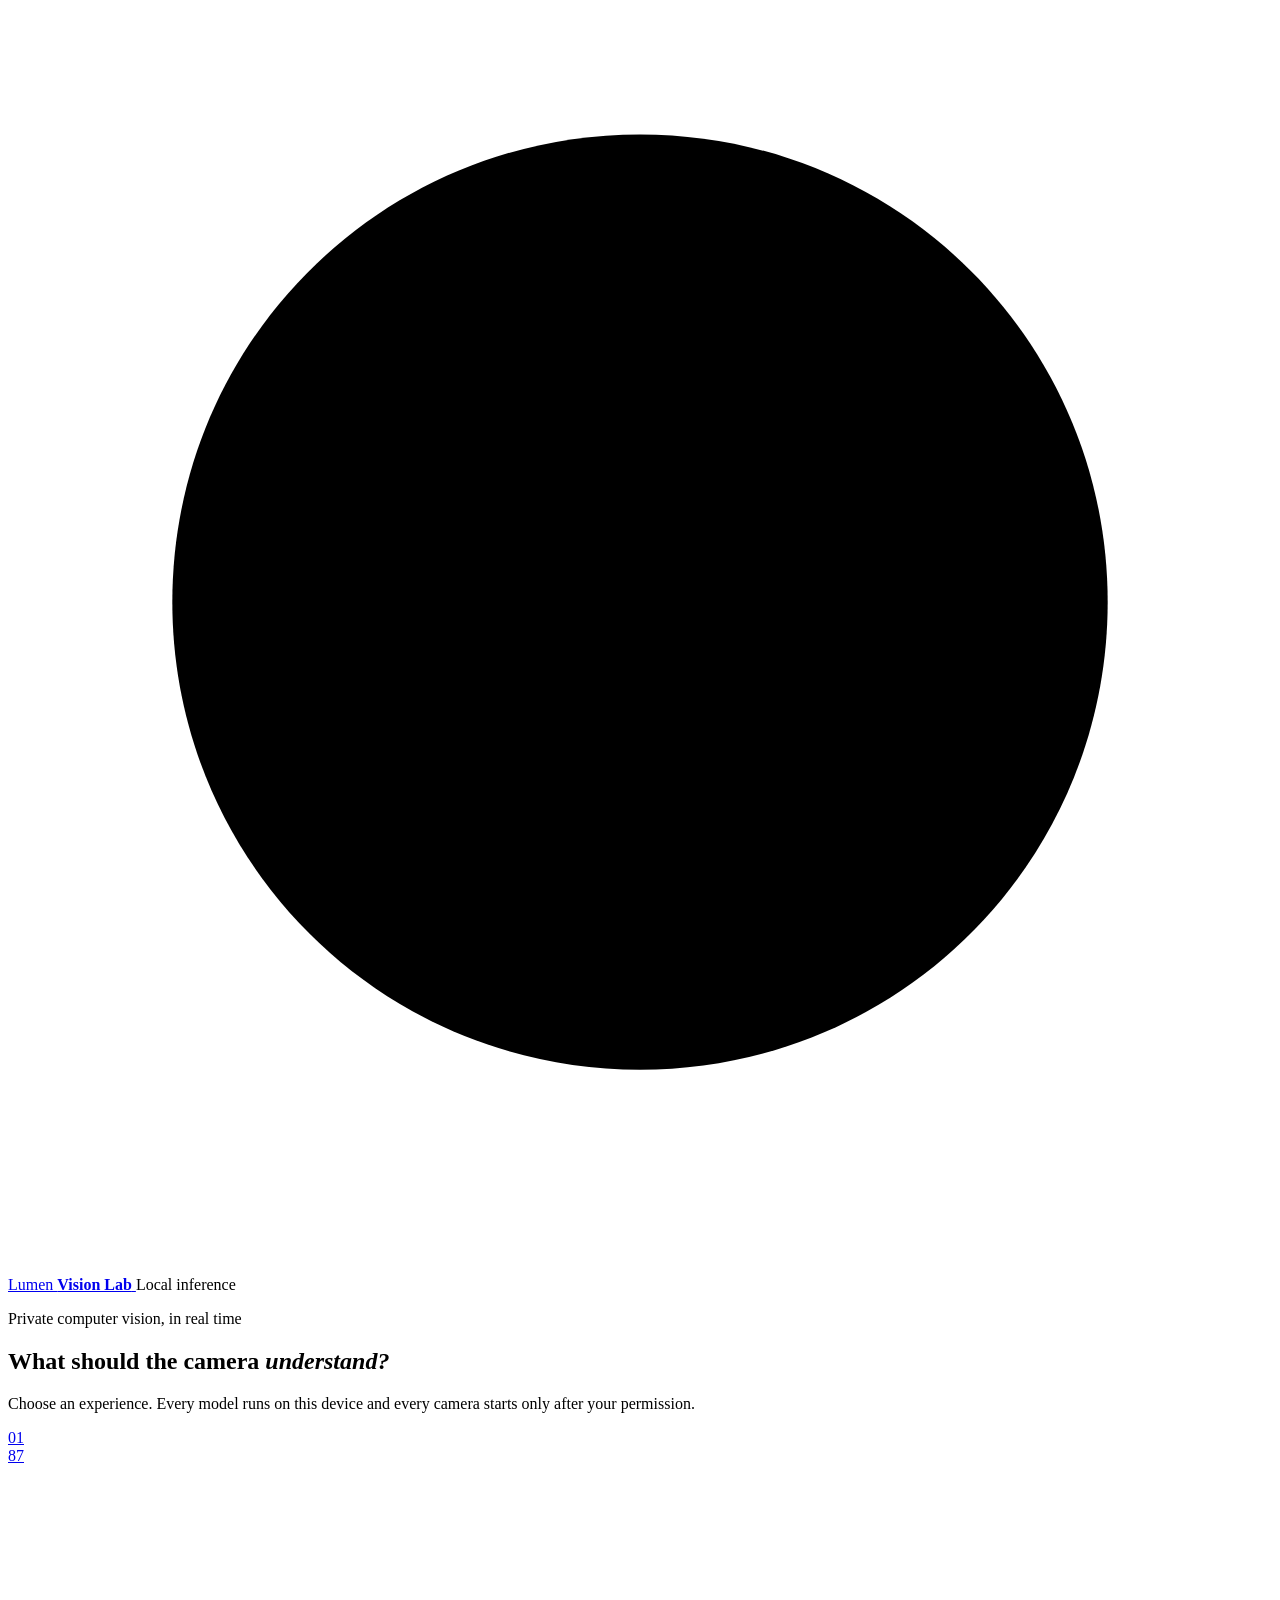
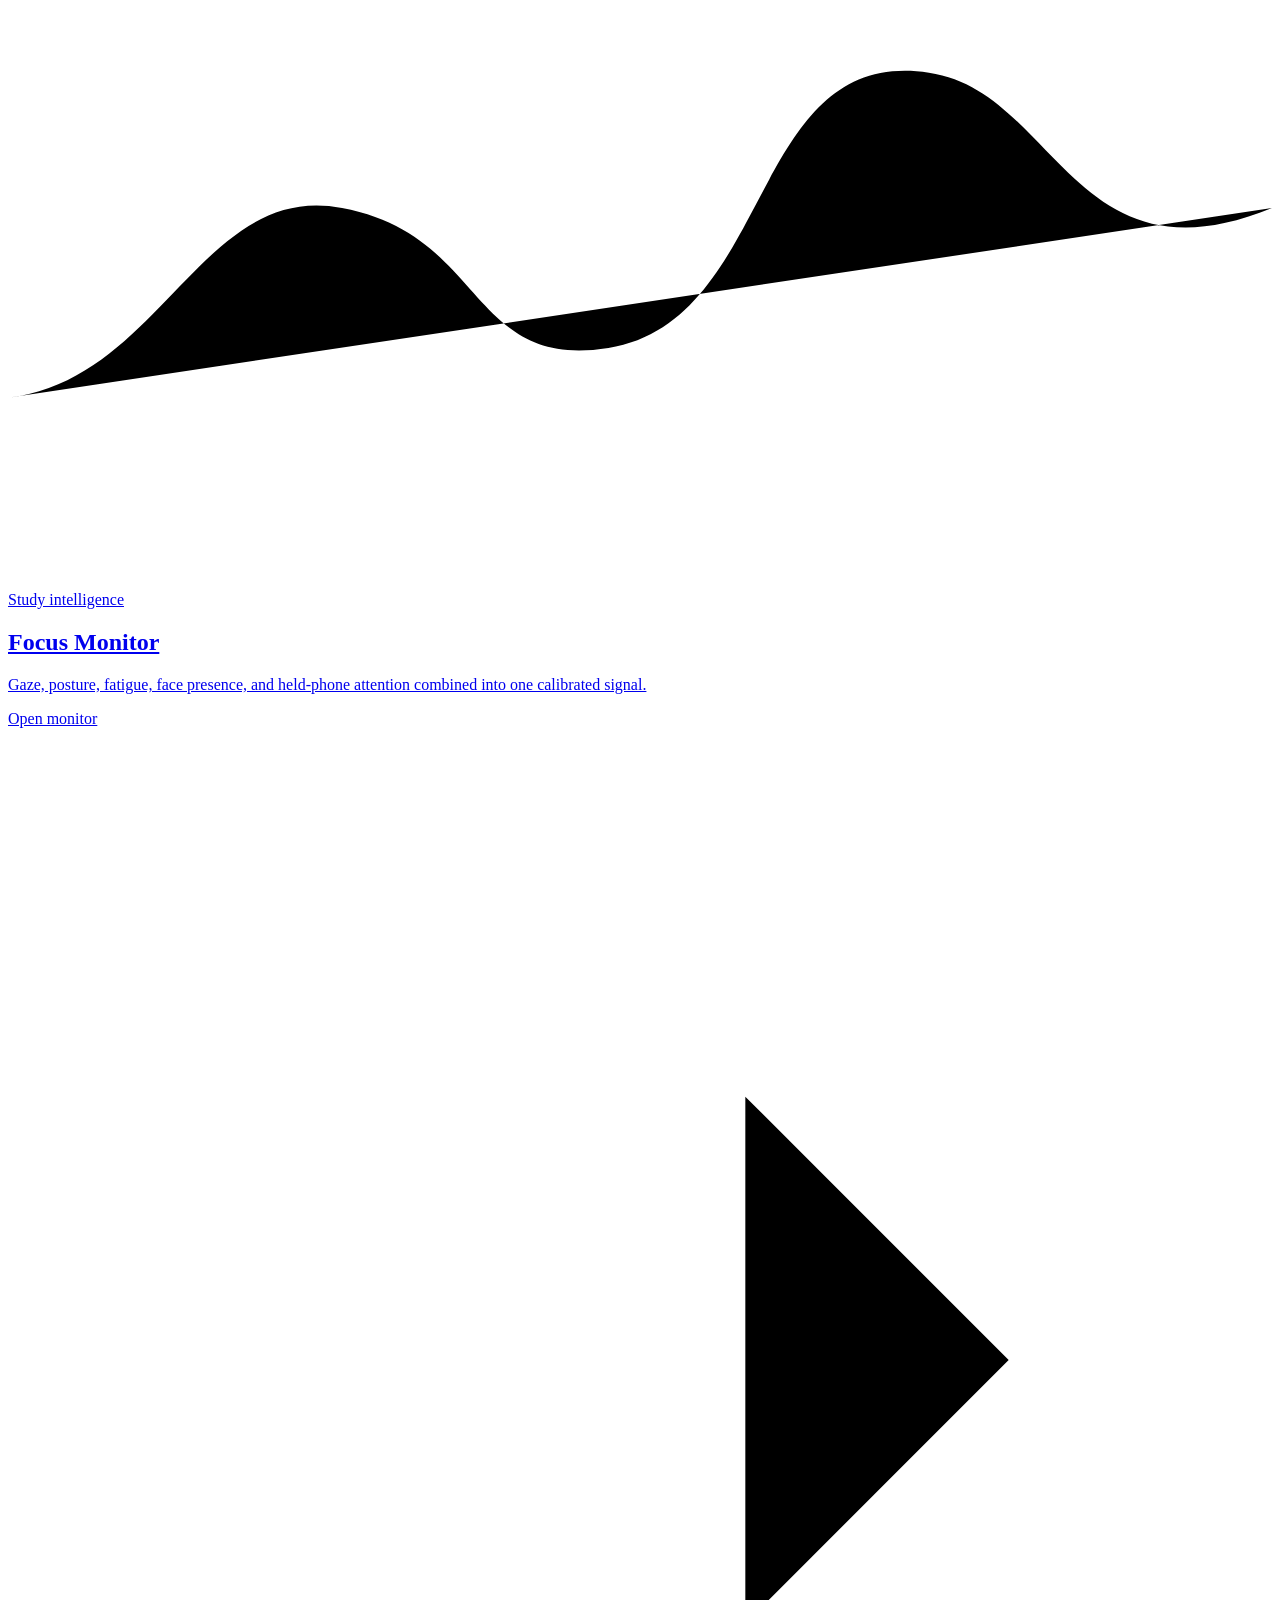
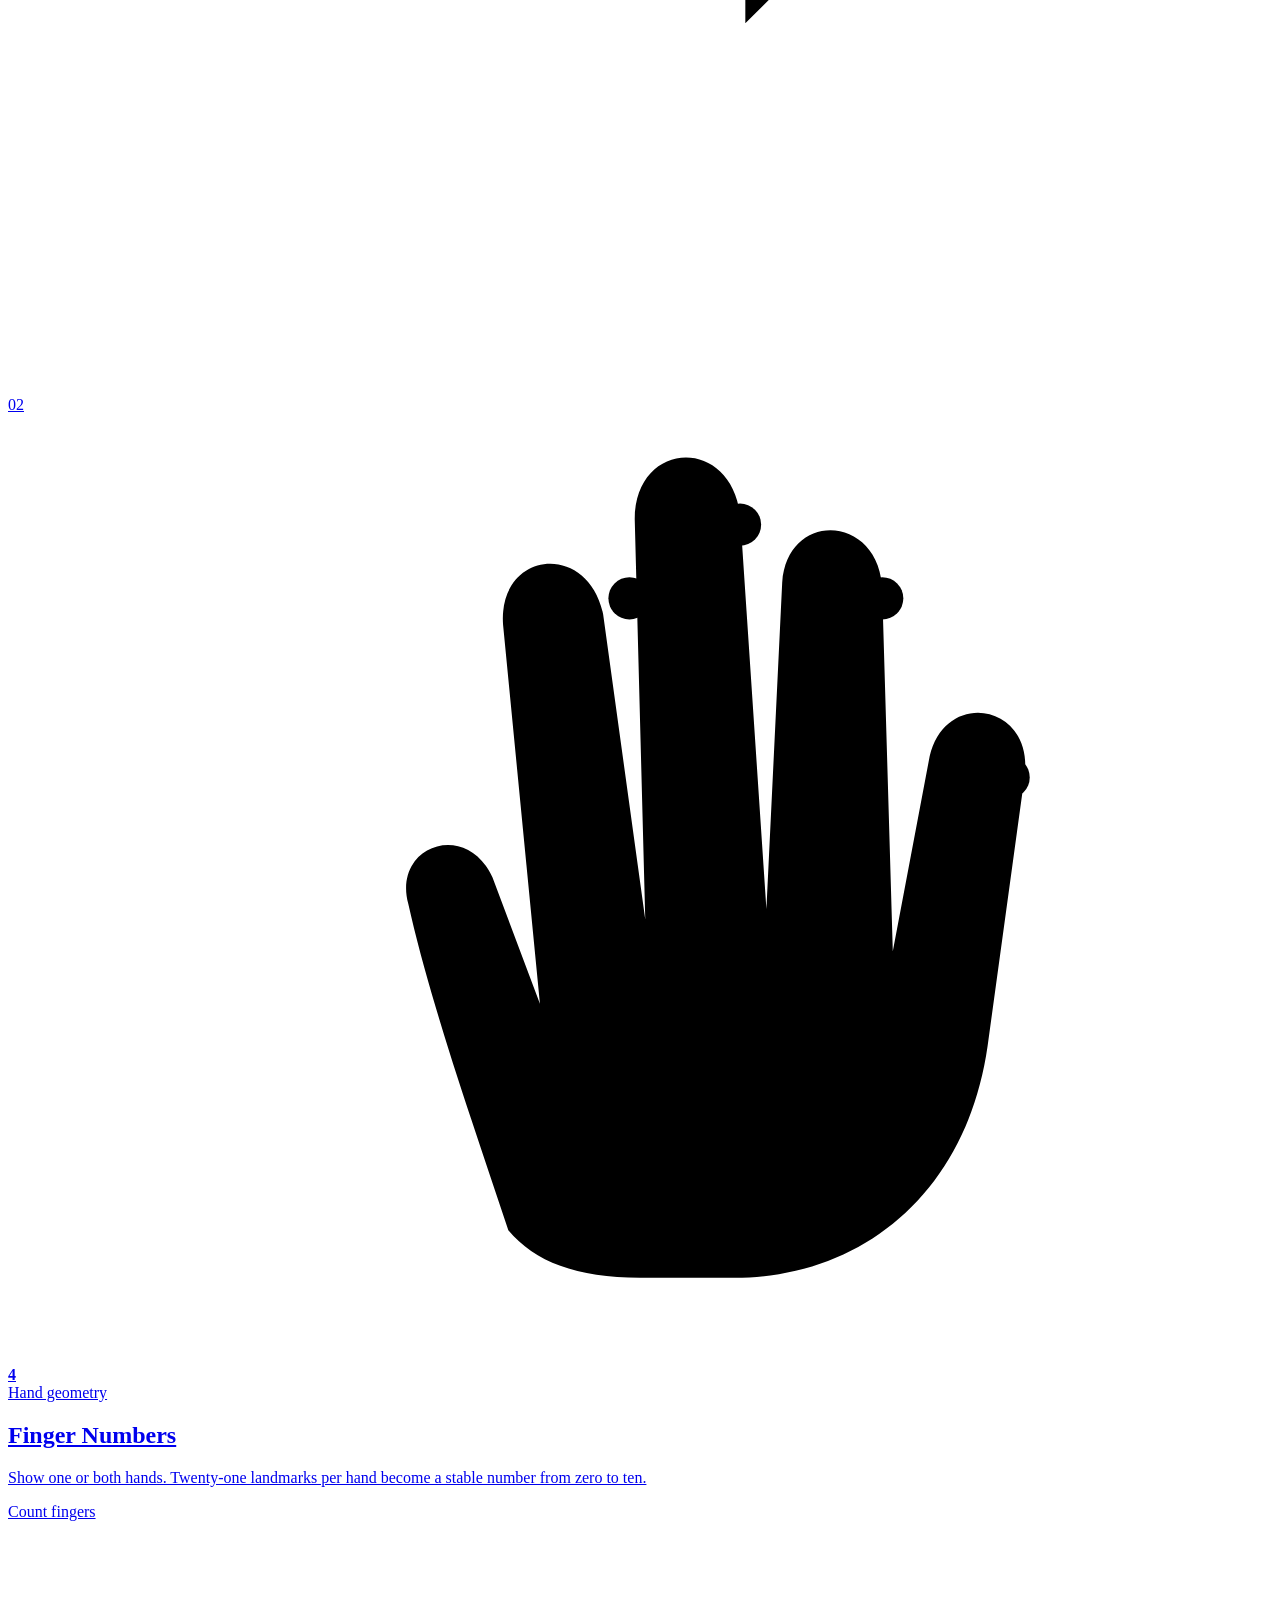
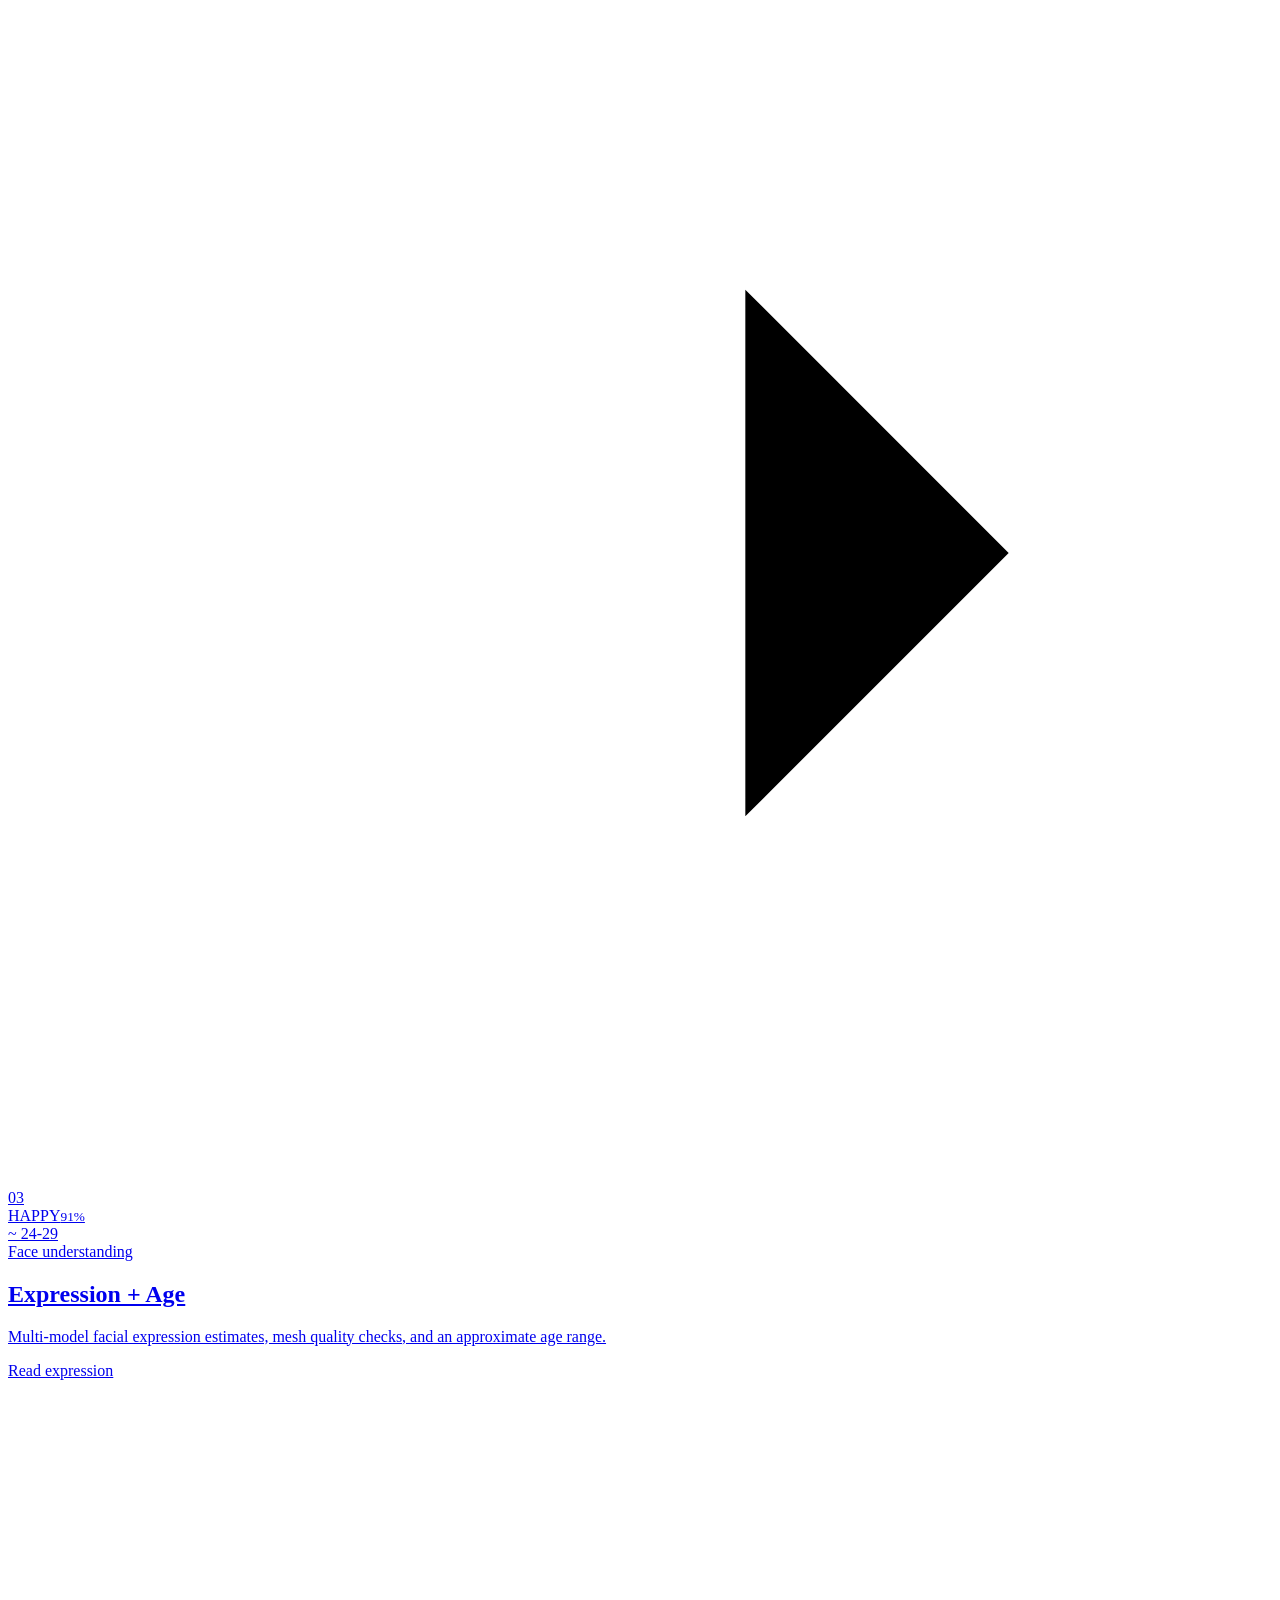
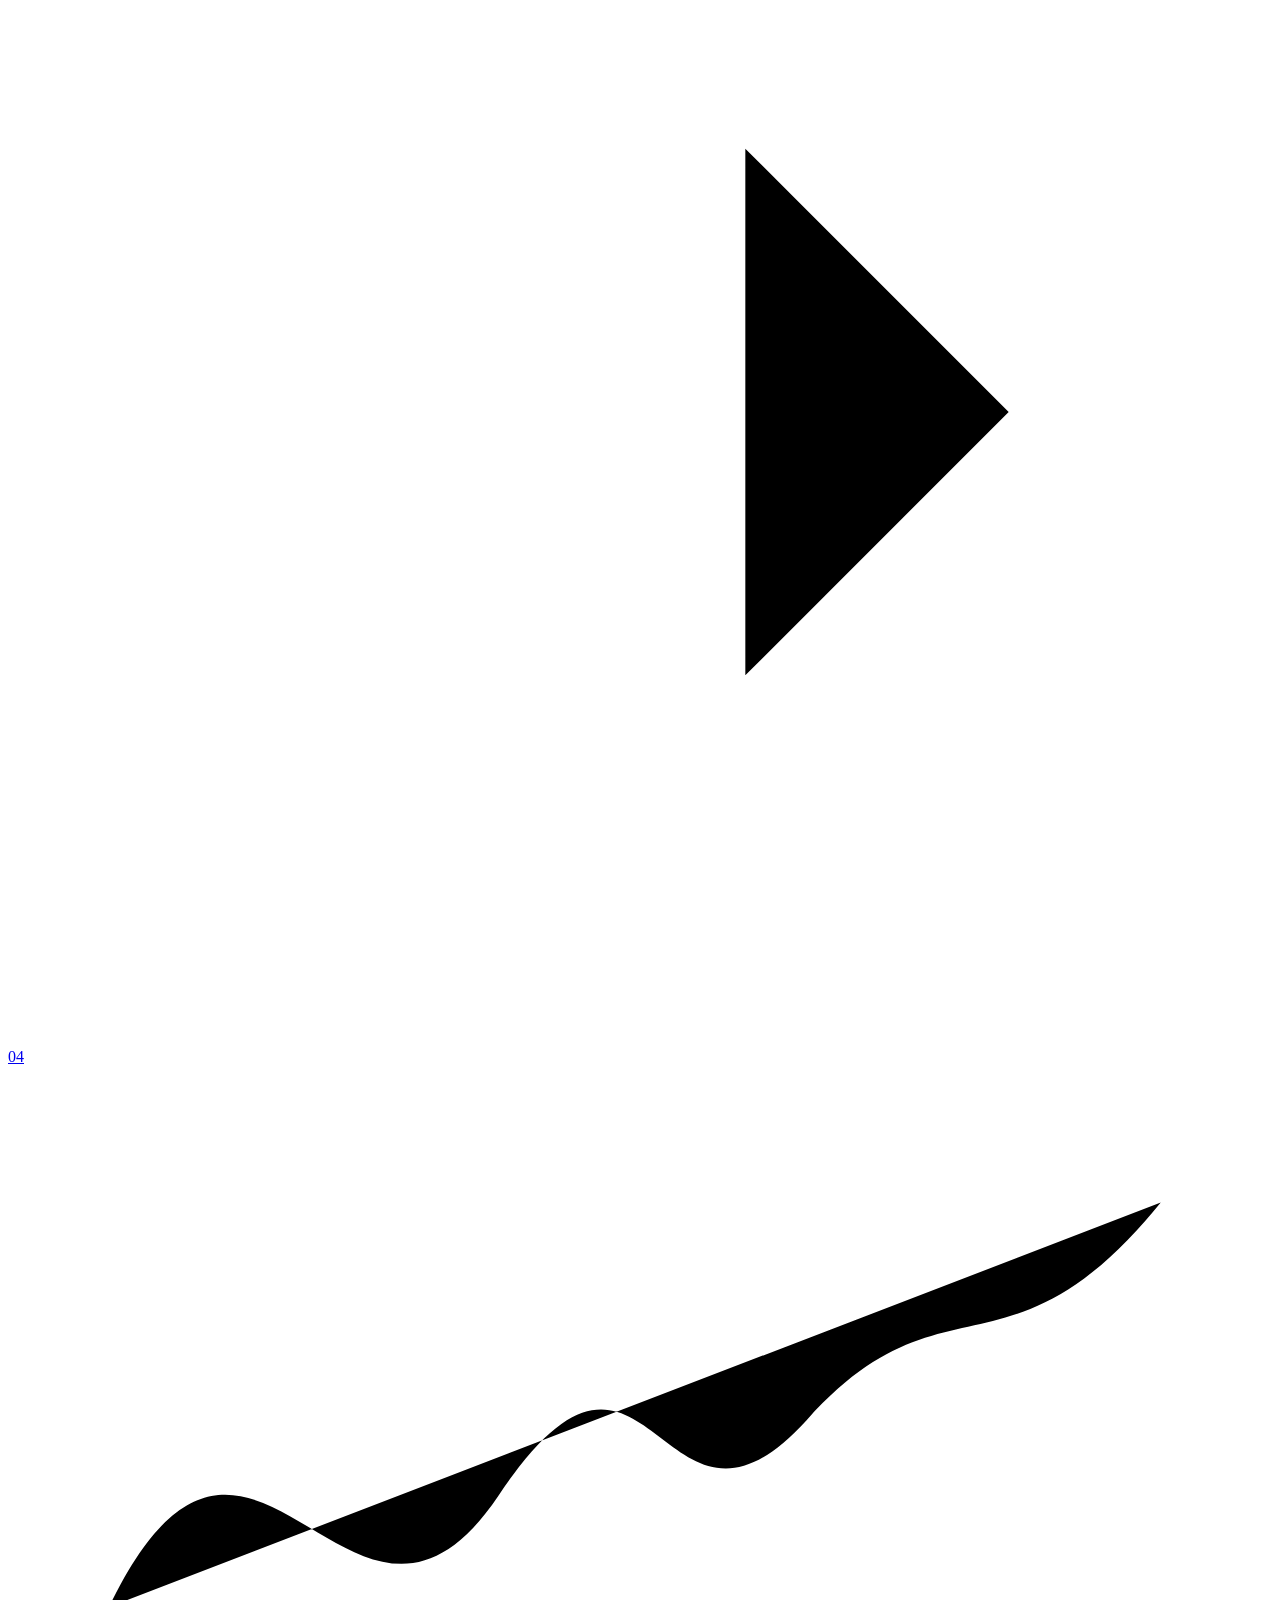
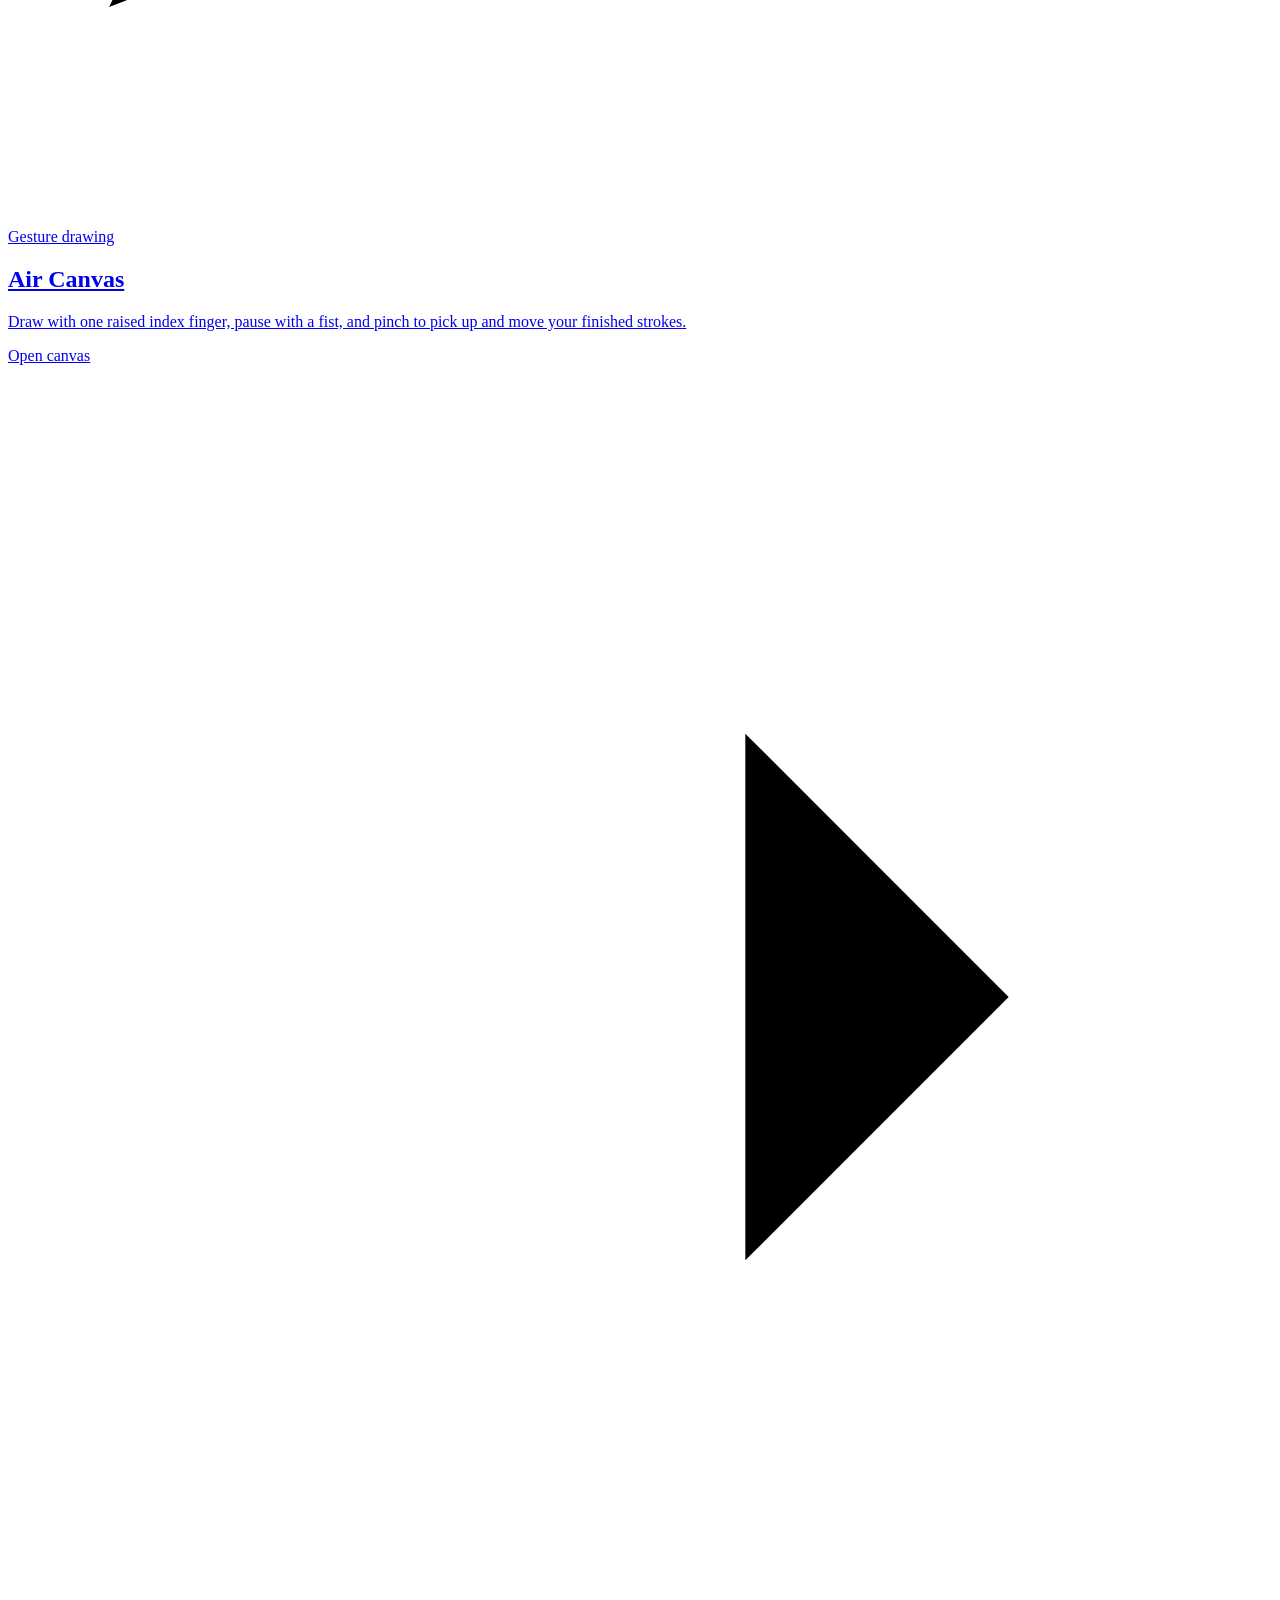
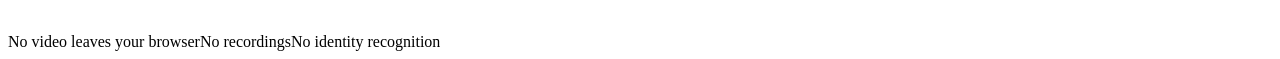
==== templates/index.html @ 9314dd33 "Initial commit: Lumen Vision Lab" ====
<!doctype html>
<html lang="en">
<head>
  <meta charset="utf-8">
  <meta name="viewport" content="width=device-width, initial-scale=1">
  <meta name="theme-color" content="#07110f">
  <meta name="description" content="Four private, on-device computer vision experiences.">
  <title>Lumen Vision Lab</title>
  <link rel="stylesheet" href="{{ url_for('static', filename='css/suite.css') }}">
</head>
<body class="suite-home">
  <div class="suite-noise" aria-hidden="true"></div>
  <header class="suite-nav">
    <a class="suite-brand" href="/" aria-label="Lumen Vision Lab home">
      <svg viewBox="0 0 40 40" aria-hidden="true"><path d="M20 4c8.2 0 14.8 6.6 14.8 14.8S28.2 33.6 20 33.6 5.2 27 5.2 18.8 11.8 4 20 4Z"/><path d="M20 10.2a8.6 8.6 0 1 1 0 17.2 8.6 8.6 0 0 1 0-17.2Z"/><circle cx="20" cy="18.8" r="3.4"/></svg>
      <span>Lumen <b>Vision Lab</b></span>
    </a>
    <span class="local-badge"><i></i> Local inference</span>
  </header>

  <main class="suite-main">
    <section class="suite-hero">
      <p class="suite-eyebrow">Private computer vision, in real time</p>
      <h1>What should the camera <em>understand?</em></h1>
      <p>Choose an experience. Every model runs on this device and every camera starts only after your permission.</p>
    </section>

    <section class="tool-grid" aria-label="Vision tools">
      <a class="tool-card focus-tool" href="/focus">
        <span class="tool-number">01</span>
        <div class="tool-visual focus-visual" aria-hidden="true">
          <div class="focus-orbit"><i></i><span>87</span></div>
          <svg viewBox="0 0 280 160"><path d="M0 118c34-4 43-48 74-42 32 6 28 36 59 31 37-6 31-67 71-61 28 4 32 48 76 30"/></svg>
        </div>
        <div class="tool-copy"><span class="tool-kicker">Study intelligence</span><h2>Focus Monitor</h2><p>Gaze, posture, fatigue, face presence, and held-phone attention combined into one calibrated signal.</p></div>
        <span class="tool-action">Open monitor <svg viewBox="0 0 24 24" aria-hidden="true"><path d="M5 12h14m-5-5 5 5-5 5"/></svg></span>
      </a>

      <a class="tool-card fingers-tool" href="/fingers">
        <span class="tool-number">02</span>
        <div class="tool-visual hand-visual" aria-hidden="true">
          <svg viewBox="0 0 240 180"><path d="M95 155c-7-21-15-44-19-62-3-11 11-16 16-5l9 24-7-72c-1-14 16-16 19-2l8 58-2-76c0-15 18-16 20-1l5 75 3-62c1-14 19-13 19 2l2 68 7-37c3-13 20-10 18 4l-7 51c-4 28-24 44-48 44h-18c-12 0-20-3-25-9Z"/><circle cx="118" cy="35" r="4"/><circle cx="139" cy="21" r="4"/><circle cx="166" cy="35" r="4"/><circle cx="190" cy="69" r="4"/></svg>
          <strong>4</strong>
        </div>
        <div class="tool-copy"><span class="tool-kicker">Hand geometry</span><h2>Finger Numbers</h2><p>Show one or both hands. Twenty-one landmarks per hand become a stable number from zero to ten.</p></div>
        <span class="tool-action">Count fingers <svg viewBox="0 0 24 24" aria-hidden="true"><path d="M5 12h14m-5-5 5 5-5 5"/></svg></span>
      </a>

      <a class="tool-card emotion-tool" href="/emotion">
        <span class="tool-number">03</span>
        <div class="tool-visual emotion-visual" aria-hidden="true">
          <div class="face-frame"><i></i><i></i><span>HAPPY<small>91%</small></span></div>
          <div class="age-chip">~ 24-29</div>
        </div>
        <div class="tool-copy"><span class="tool-kicker">Face understanding</span><h2>Expression + Age</h2><p>Multi-model facial expression estimates, mesh quality checks, and an approximate age range.</p></div>
        <span class="tool-action">Read expression <svg viewBox="0 0 24 24" aria-hidden="true"><path d="M5 12h14m-5-5 5 5-5 5"/></svg></span>
      </a>

      <a class="tool-card canvas-tool" href="/canvas">
        <span class="tool-number">04</span>
        <div class="tool-visual canvas-visual" aria-hidden="true"><i></i><i></i><i></i><svg viewBox="0 0 250 150"><path d="M20 107c28-58 48 21 77-22 30-45 32 17 61-15 27-30 40-6 70-43"/></svg></div>
        <div class="tool-copy"><span class="tool-kicker">Gesture drawing</span><h2>Air Canvas</h2><p>Draw with one raised index finger, pause with a fist, and pinch to pick up and move your finished strokes.</p></div>
        <span class="tool-action">Open canvas <svg viewBox="0 0 24 24" aria-hidden="true"><path d="M5 12h14m-5-5 5 5-5 5"/></svg></span>
      </a>
    </section>

    <footer class="suite-footer"><span>No video leaves your browser</span><span>No recordings</span><span>No identity recognition</span></footer>
  </main>
</body>
</html>
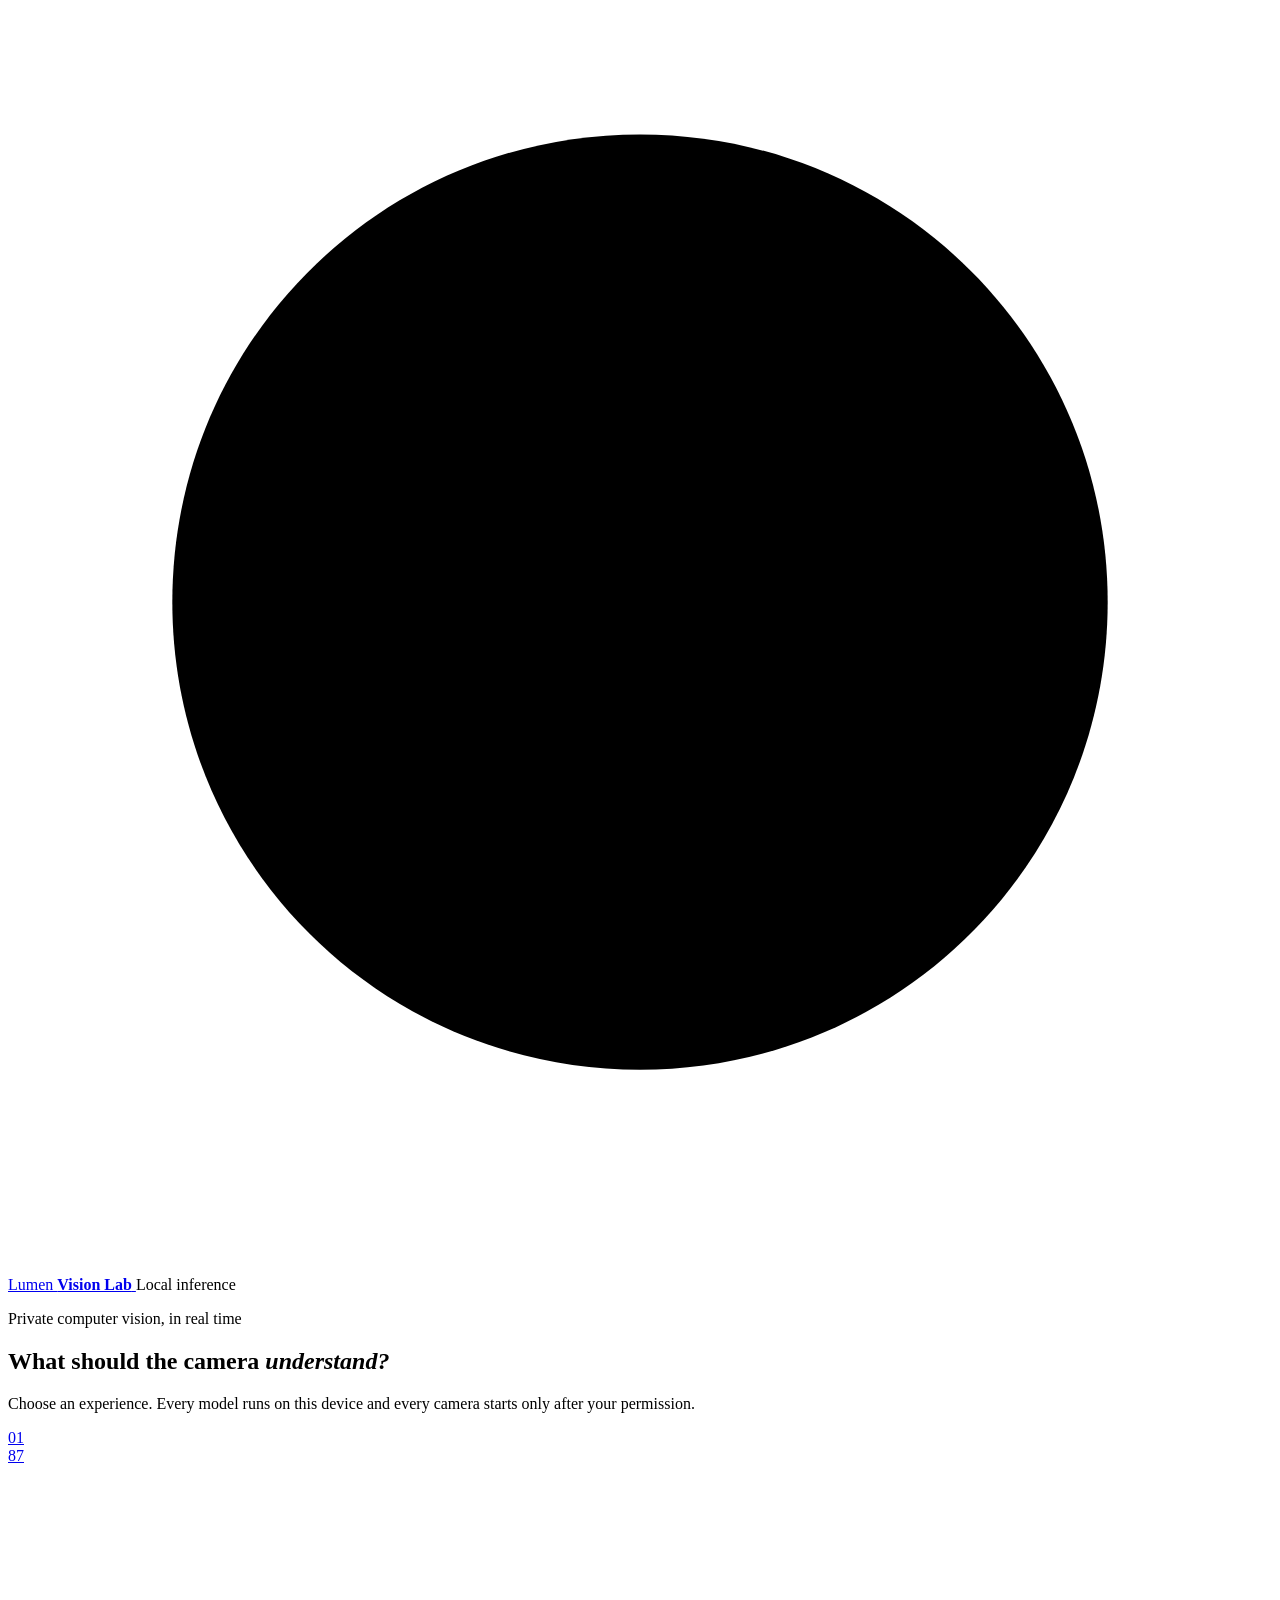
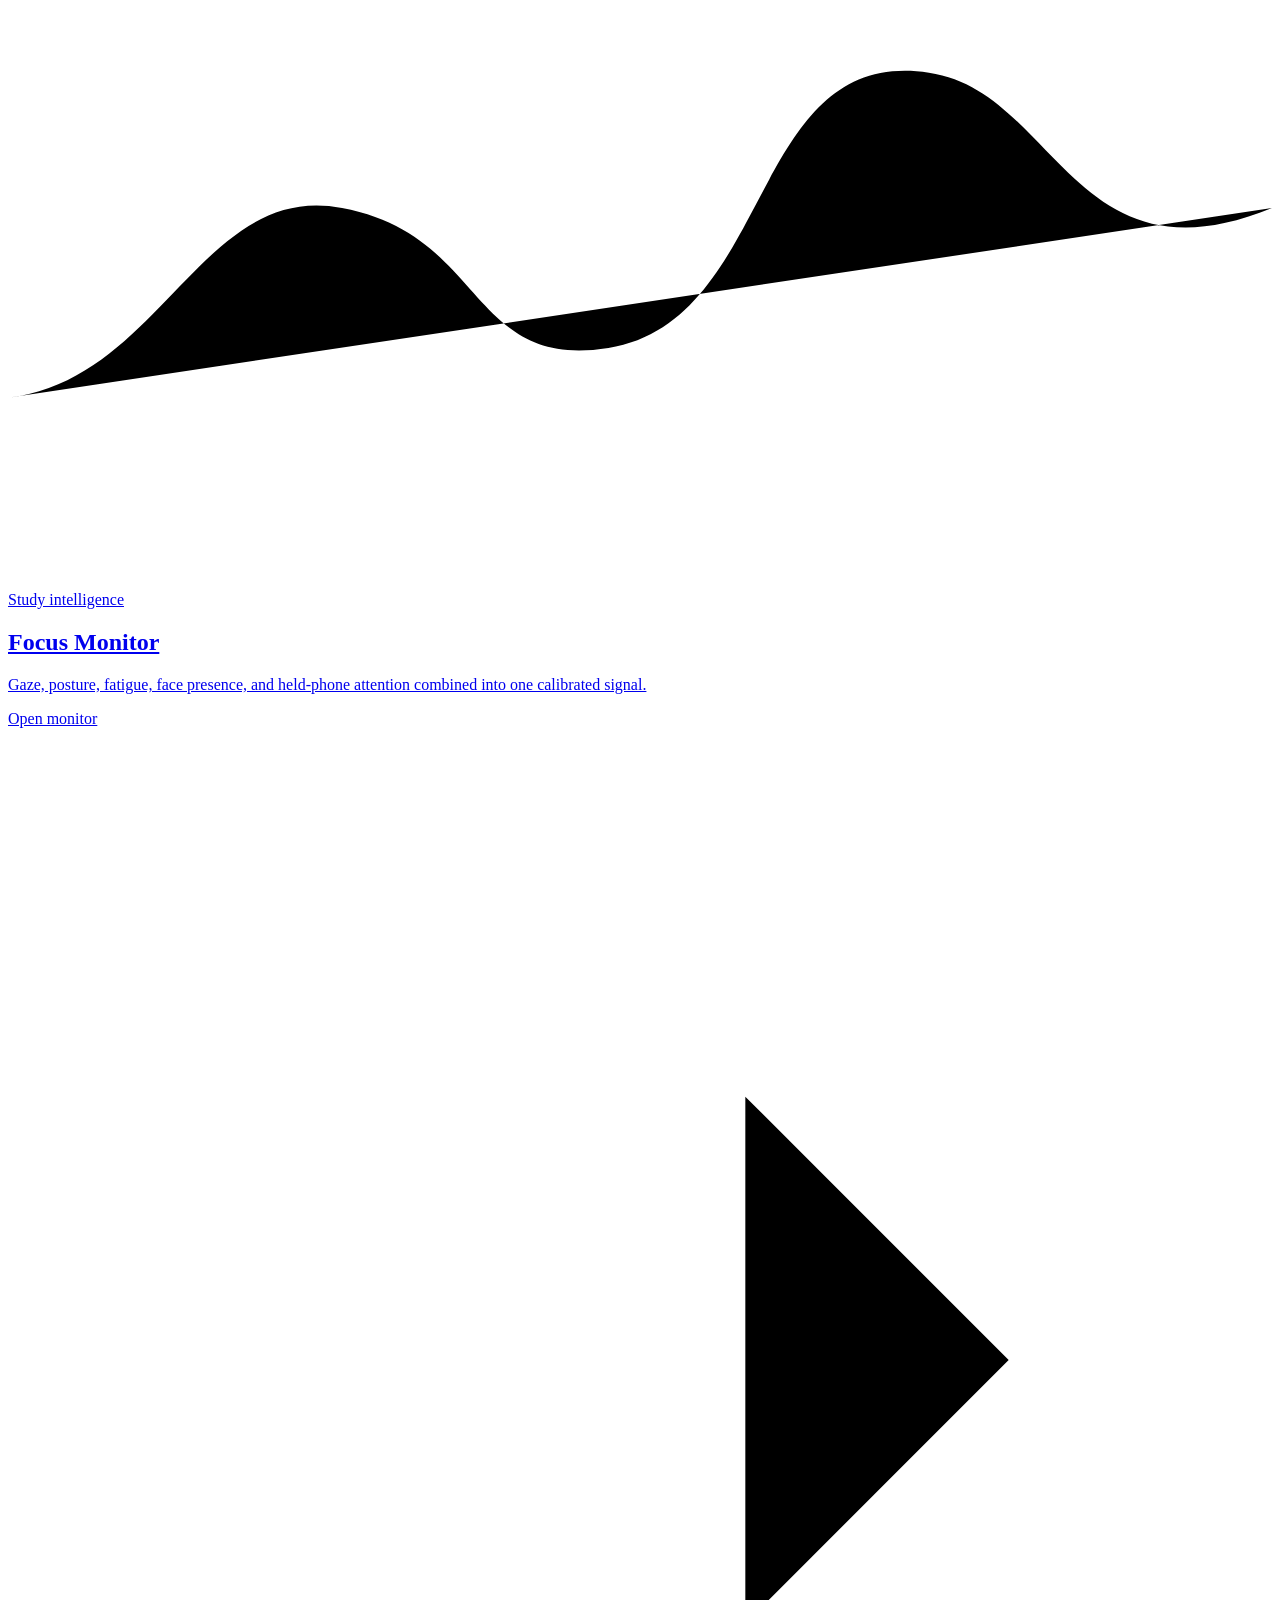
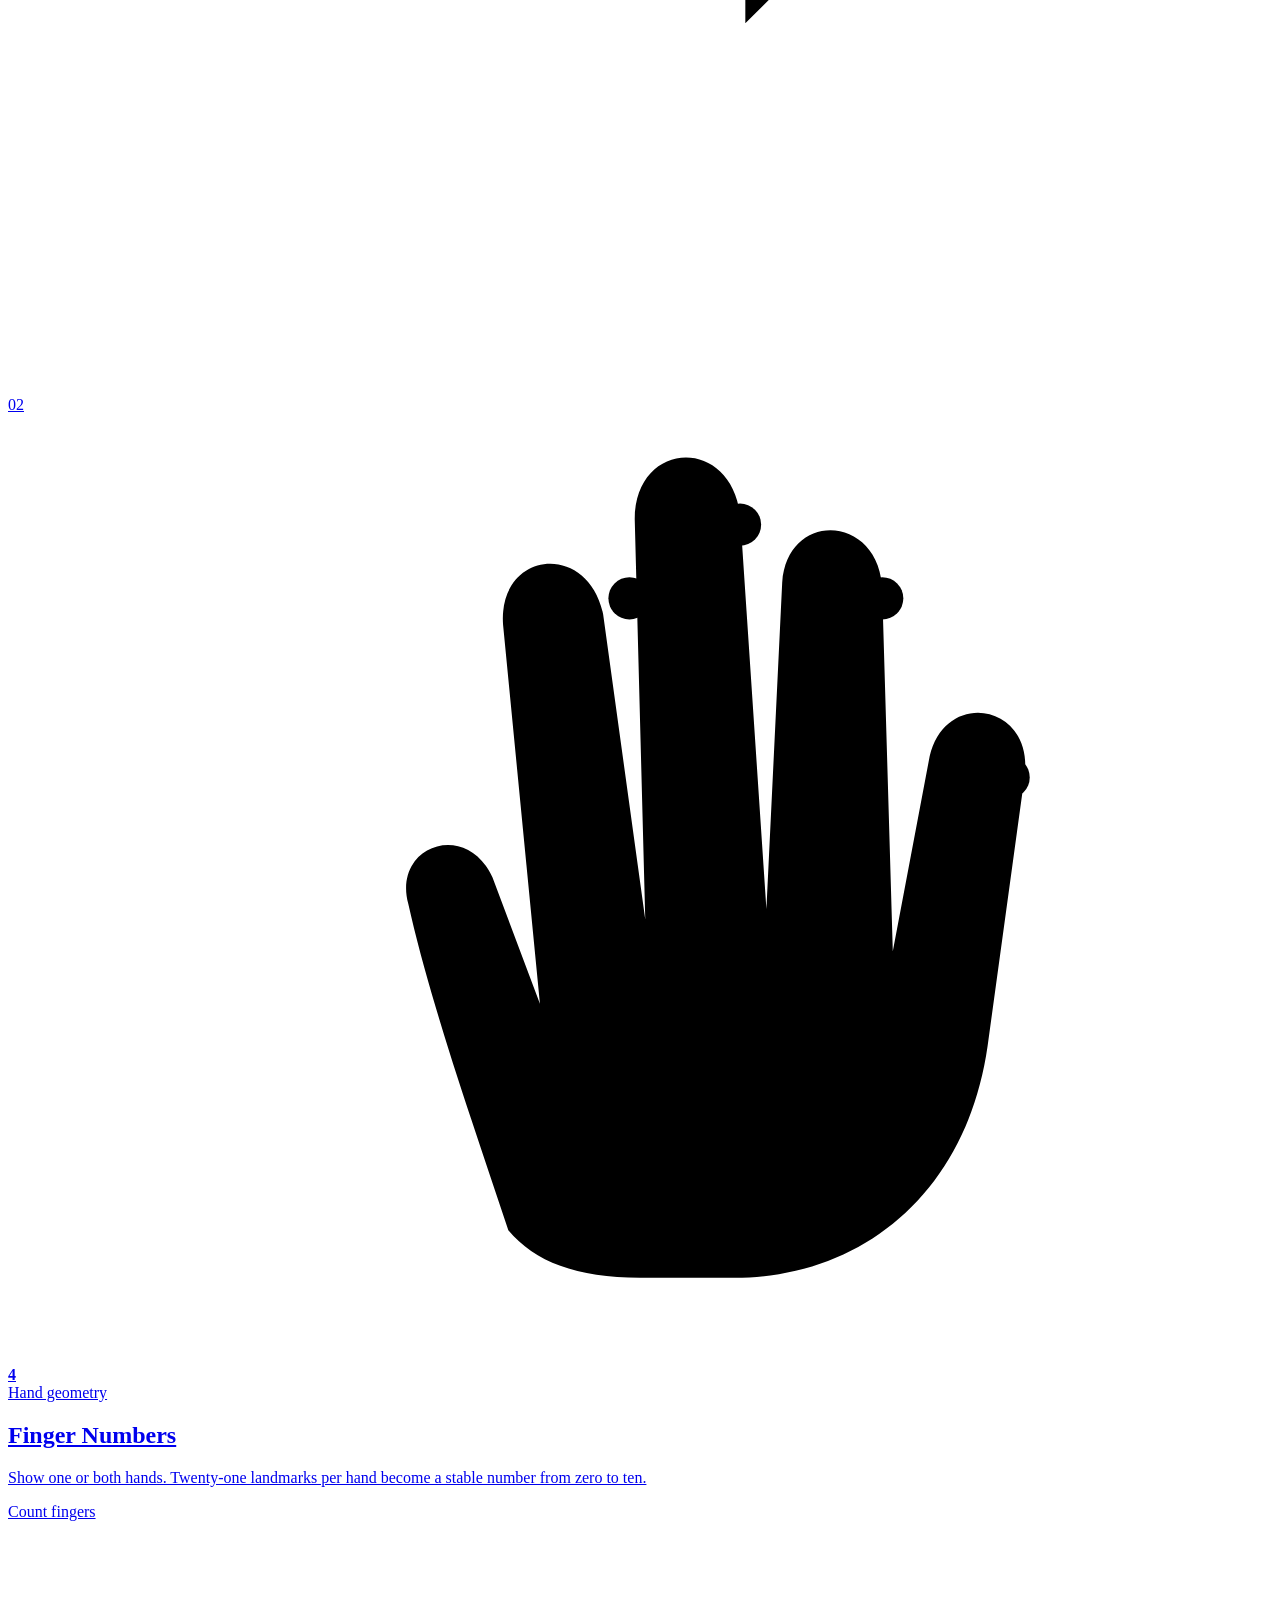
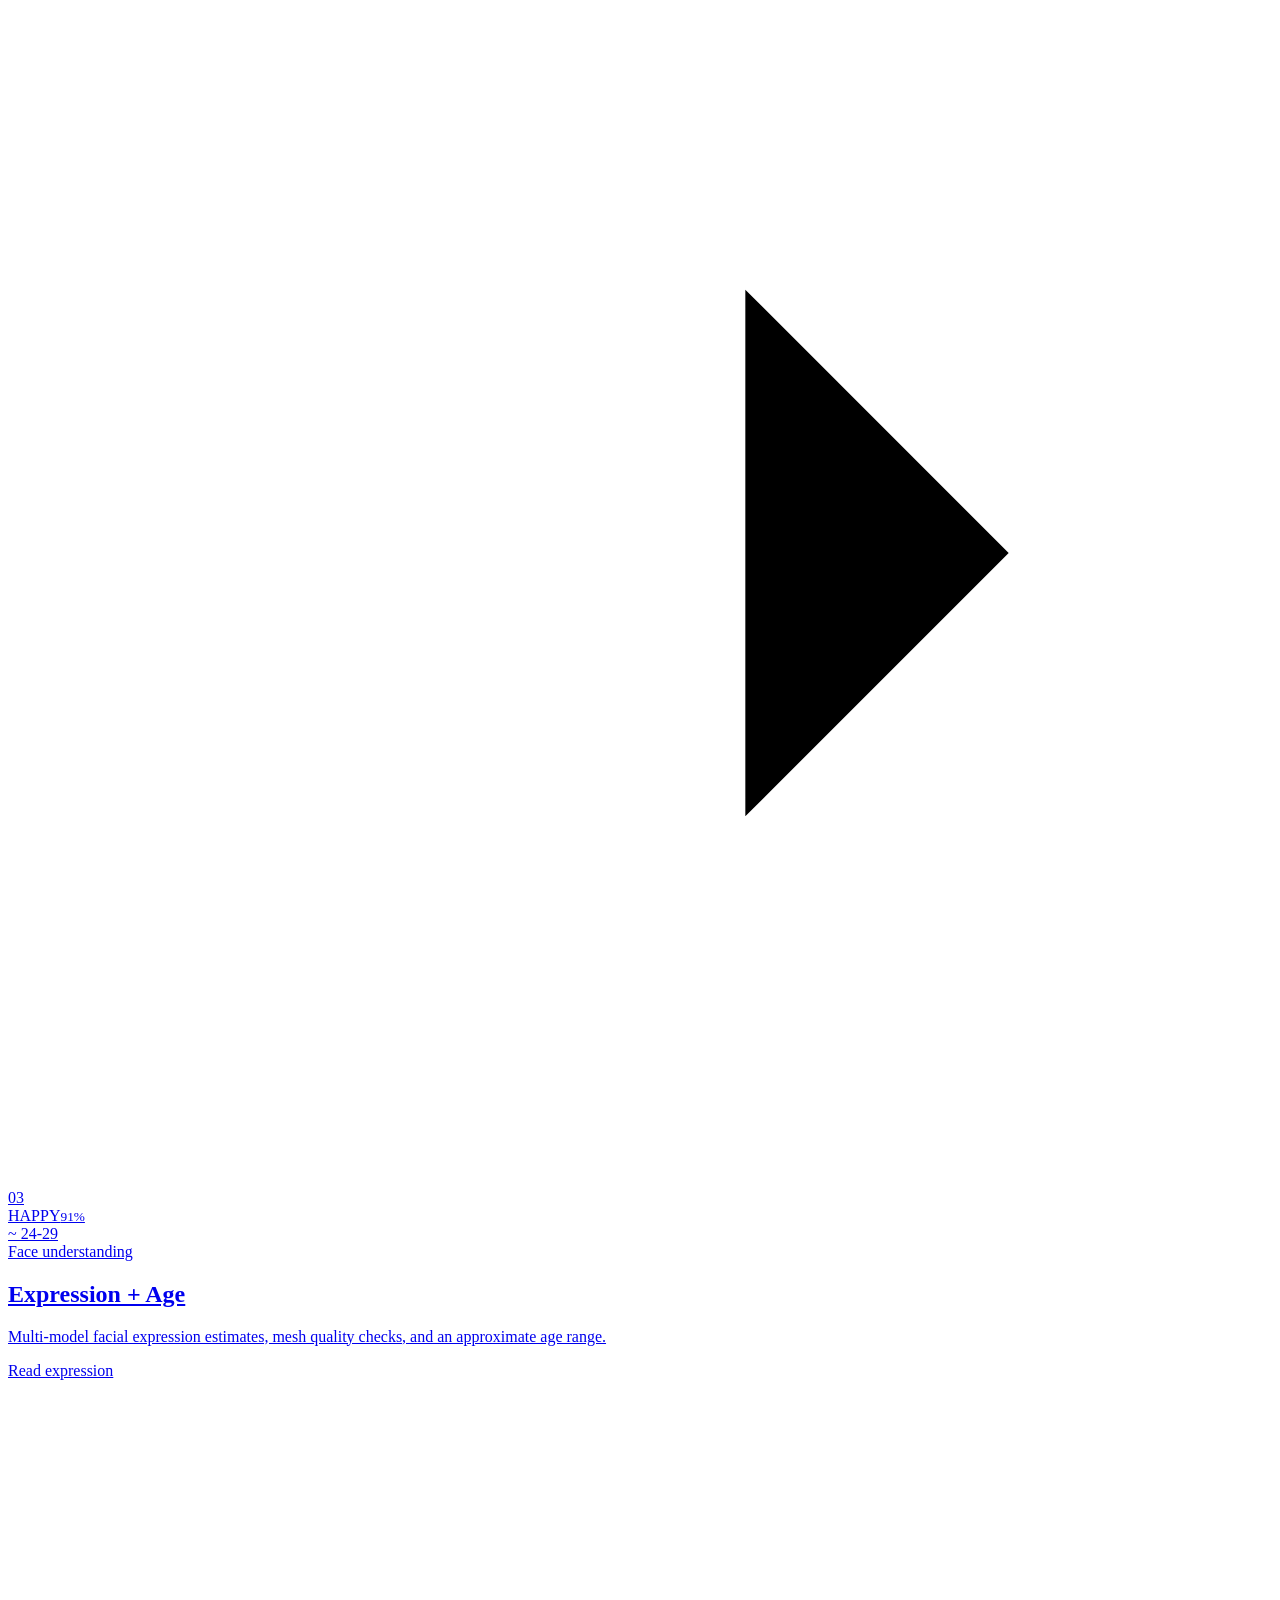
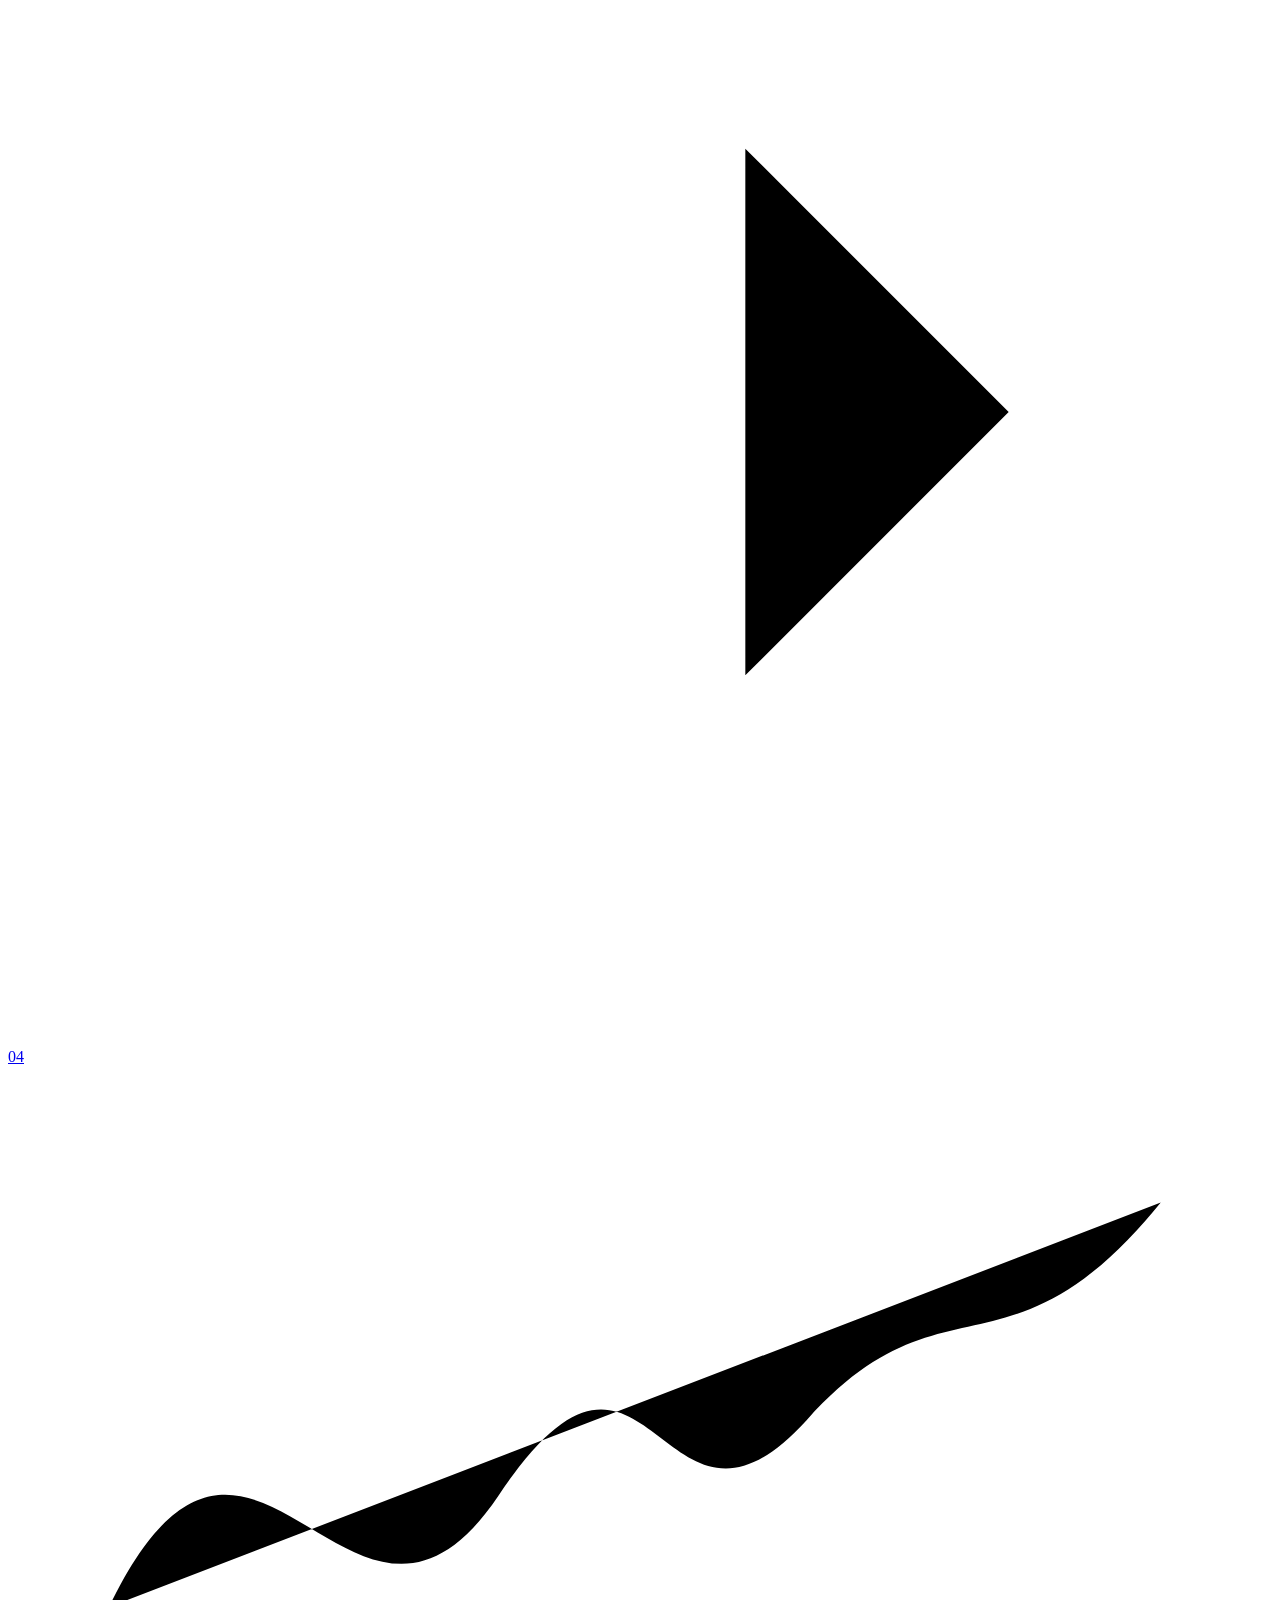
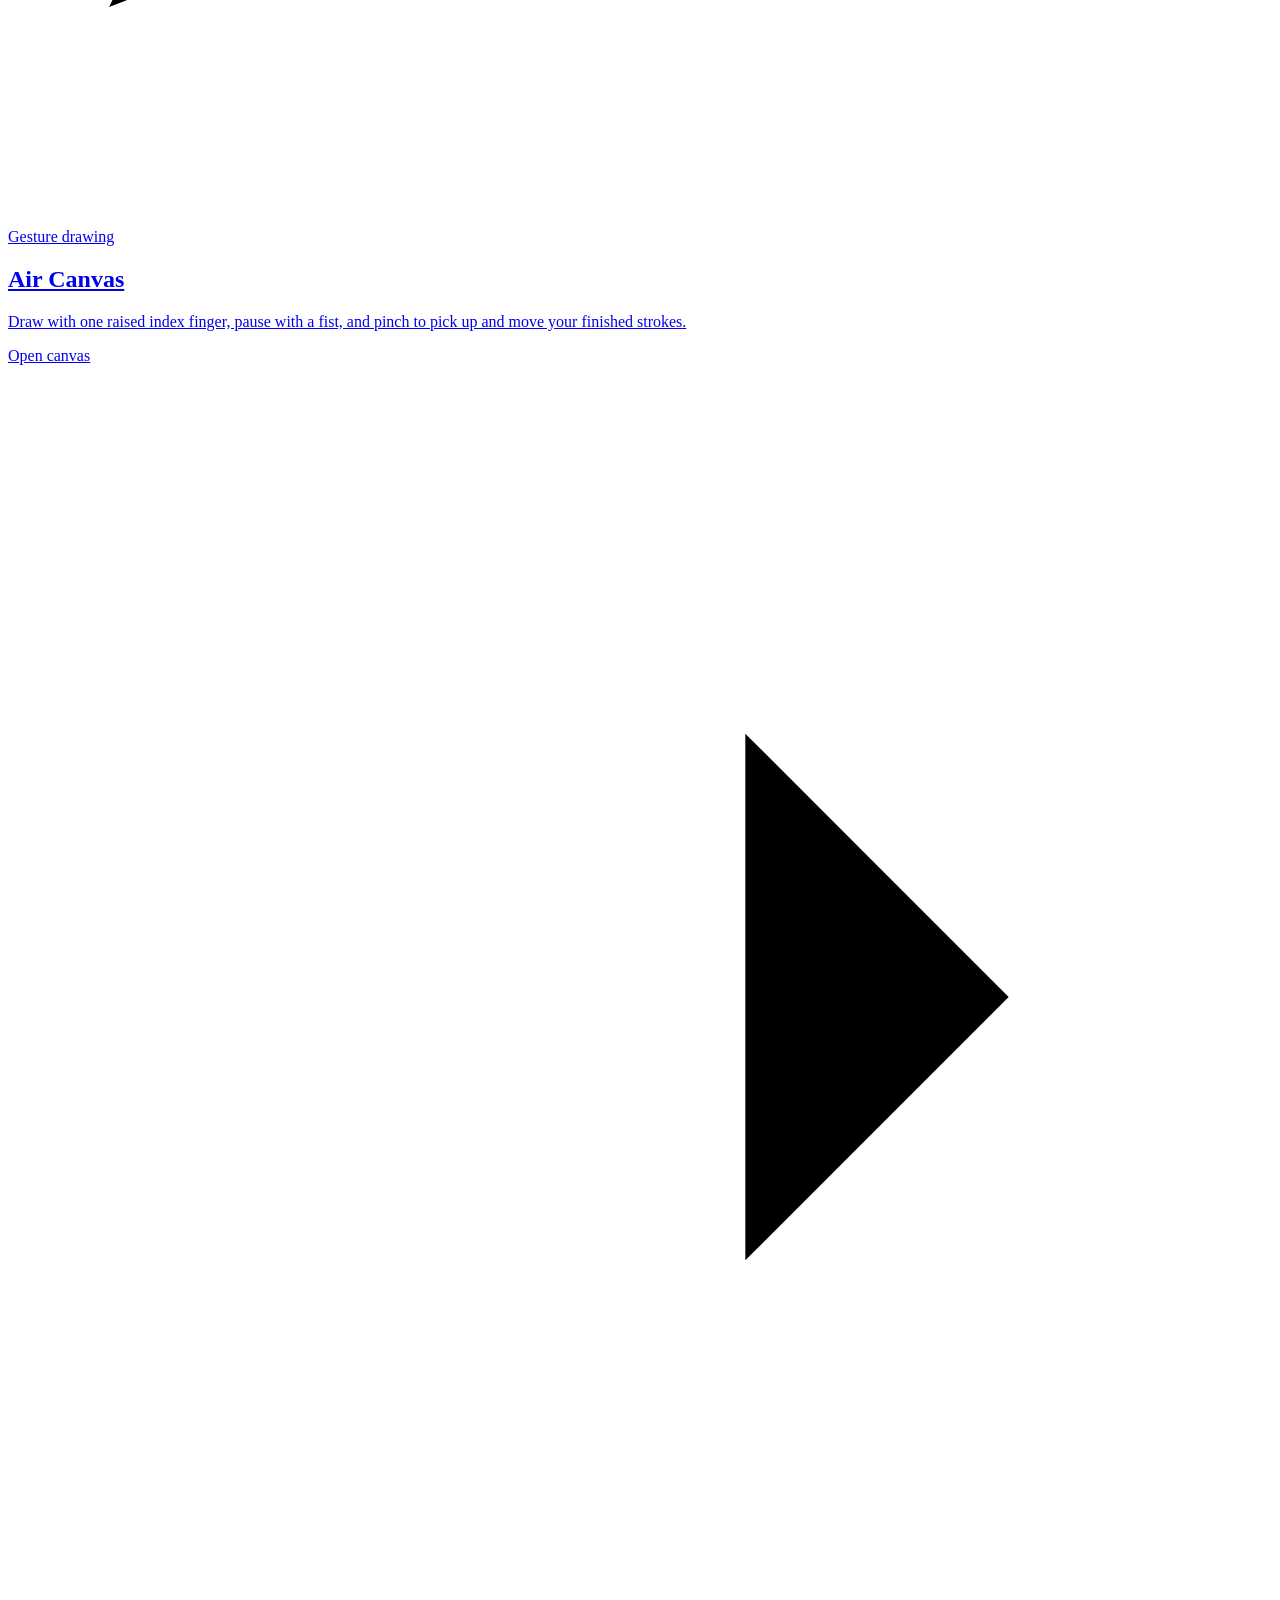
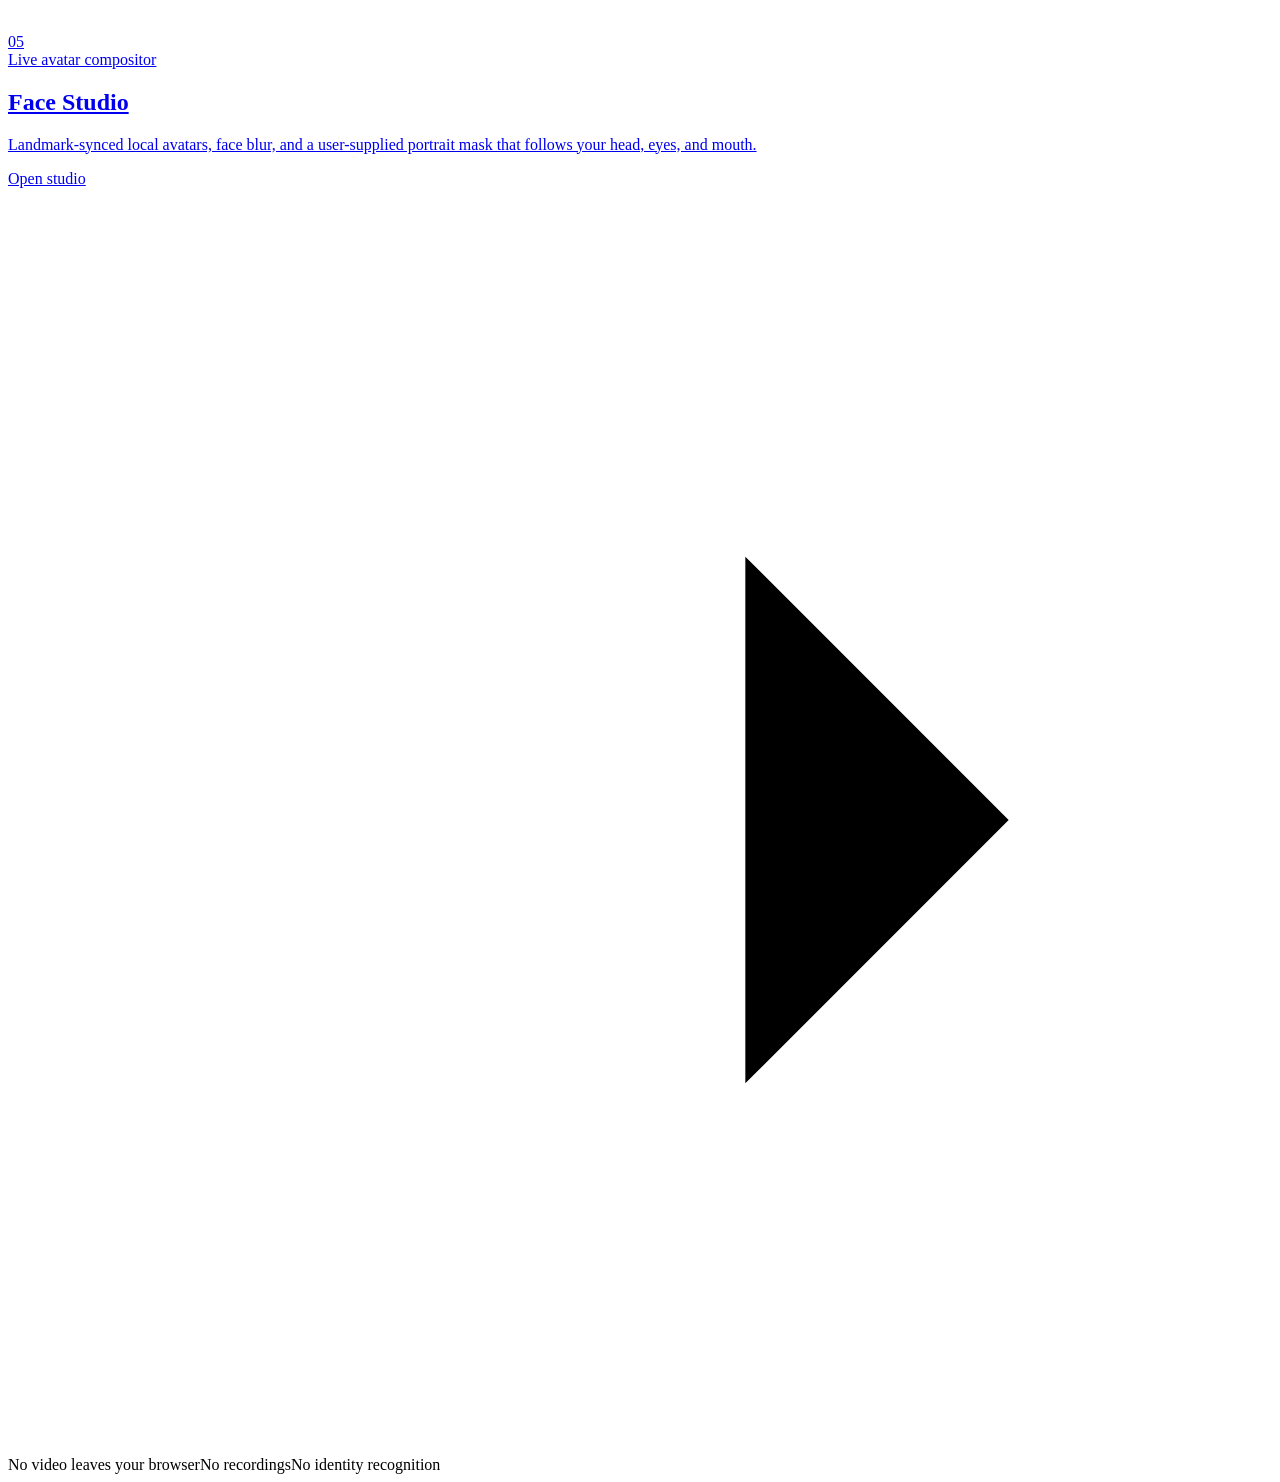
==== commit 03c9d4bc: "Add Face Studio avatars" ====
--- a/templates/index.html
+++ b/templates/index.html
@@ -62,6 +62,13 @@
         <div class="tool-copy"><span class="tool-kicker">Gesture drawing</span><h2>Air Canvas</h2><p>Draw with one raised index finger, pause with a fist, and pinch to pick up and move your finished strokes.</p></div>
         <span class="tool-action">Open canvas <svg viewBox="0 0 24 24" aria-hidden="true"><path d="M5 12h14m-5-5 5 5-5 5"/></svg></span>
       </a>
+
+      <a class="tool-card studio-tool" href="/face-studio">
+        <span class="tool-number">05</span>
+        <div class="tool-visual studio-visual" aria-hidden="true"><i></i><i></i><i></i><span></span></div>
+        <div class="tool-copy"><span class="tool-kicker">Live avatar compositor</span><h2>Face Studio</h2><p>Landmark-synced local avatars, face blur, and a user-supplied portrait mask that follows your head, eyes, and mouth.</p></div>
+        <span class="tool-action">Open studio <svg viewBox="0 0 24 24" aria-hidden="true"><path d="M5 12h14m-5-5 5 5-5 5"/></svg></span>
+      </a>
     </section>
 
     <footer class="suite-footer"><span>No video leaves your browser</span><span>No recordings</span><span>No identity recognition</span></footer>
